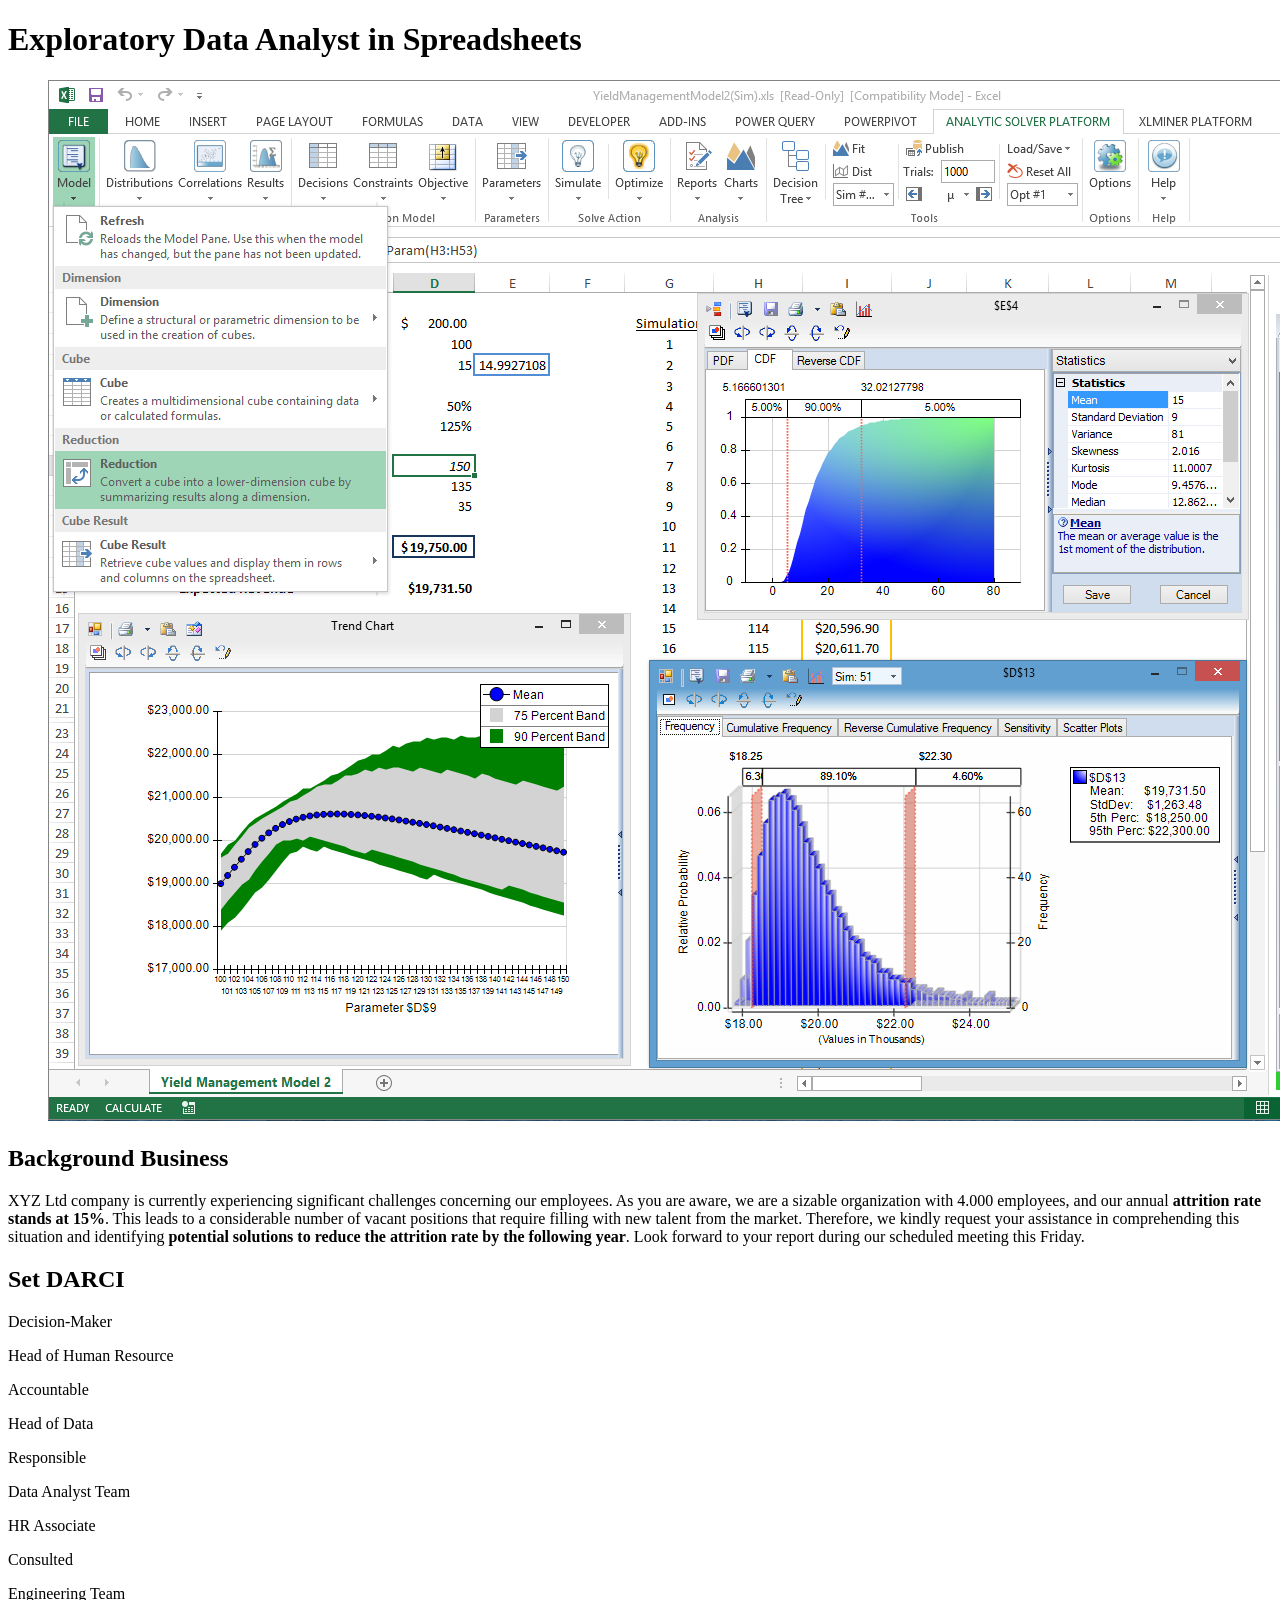
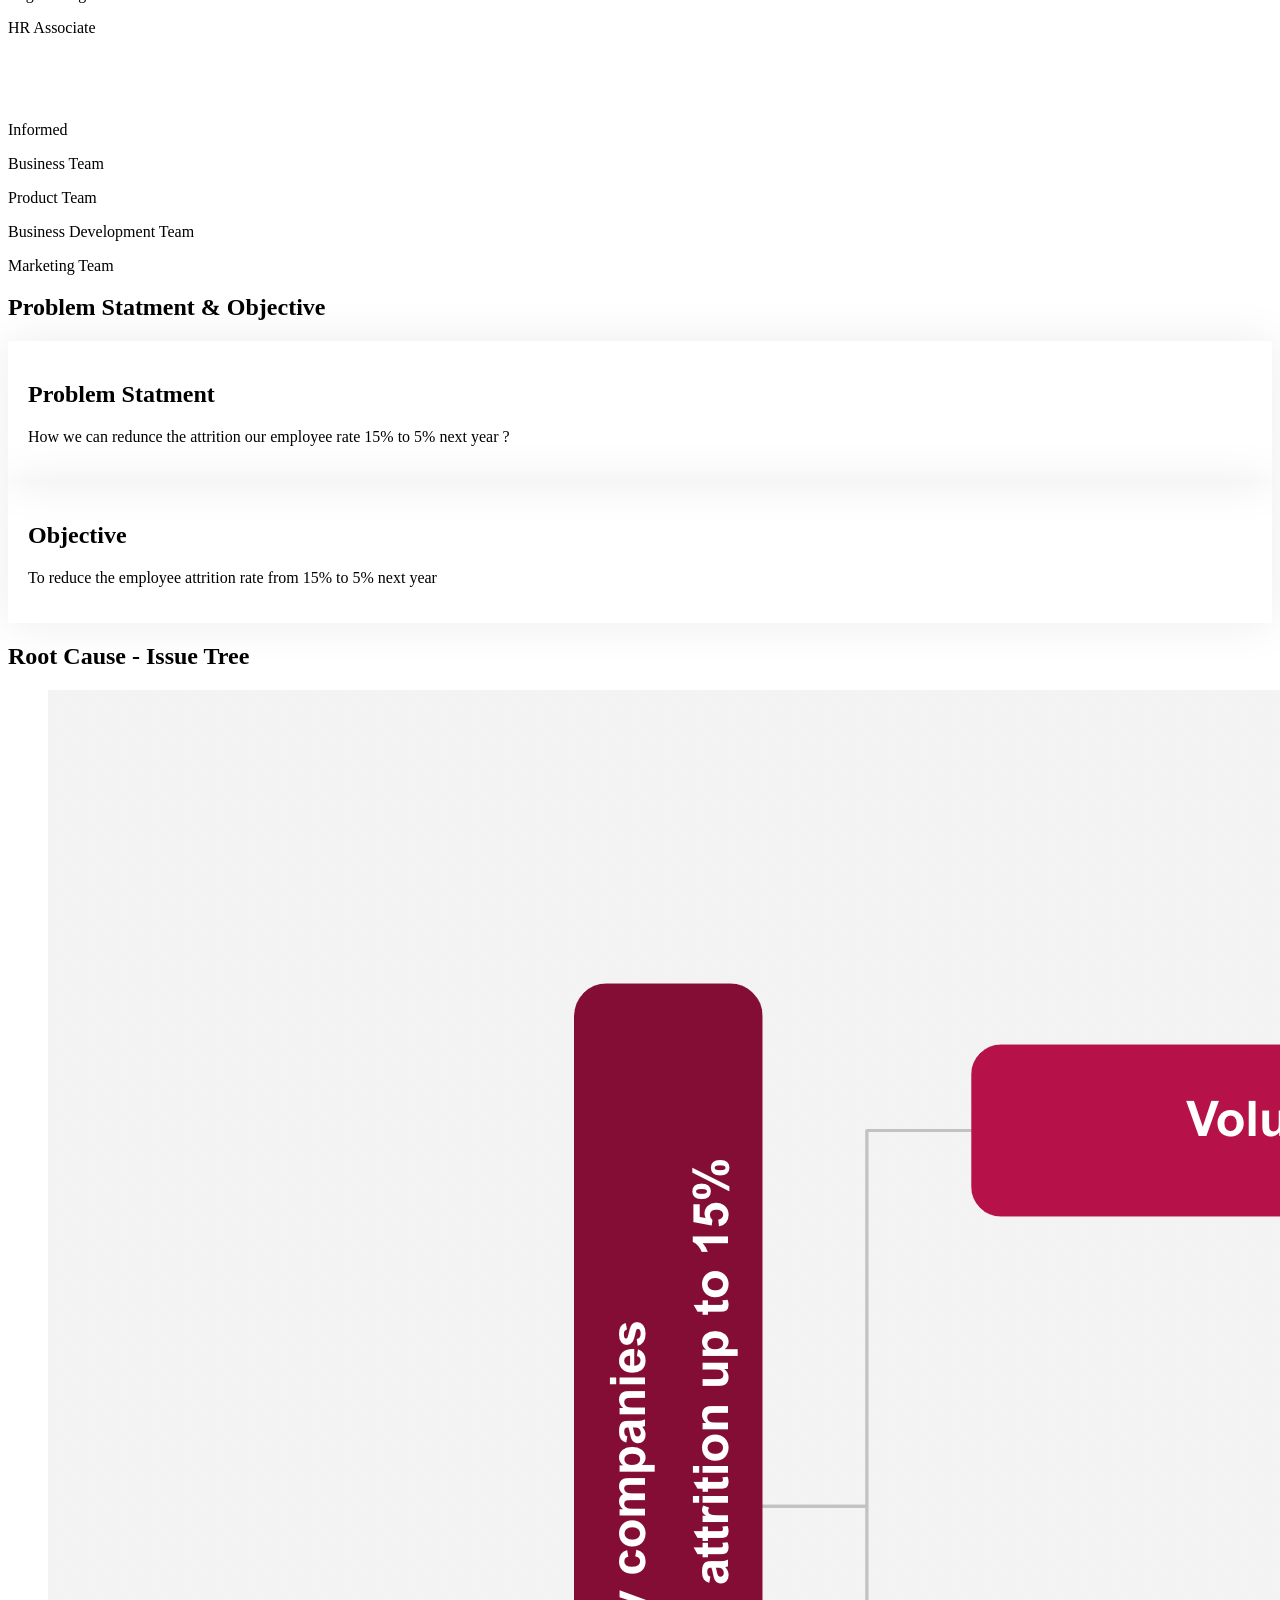
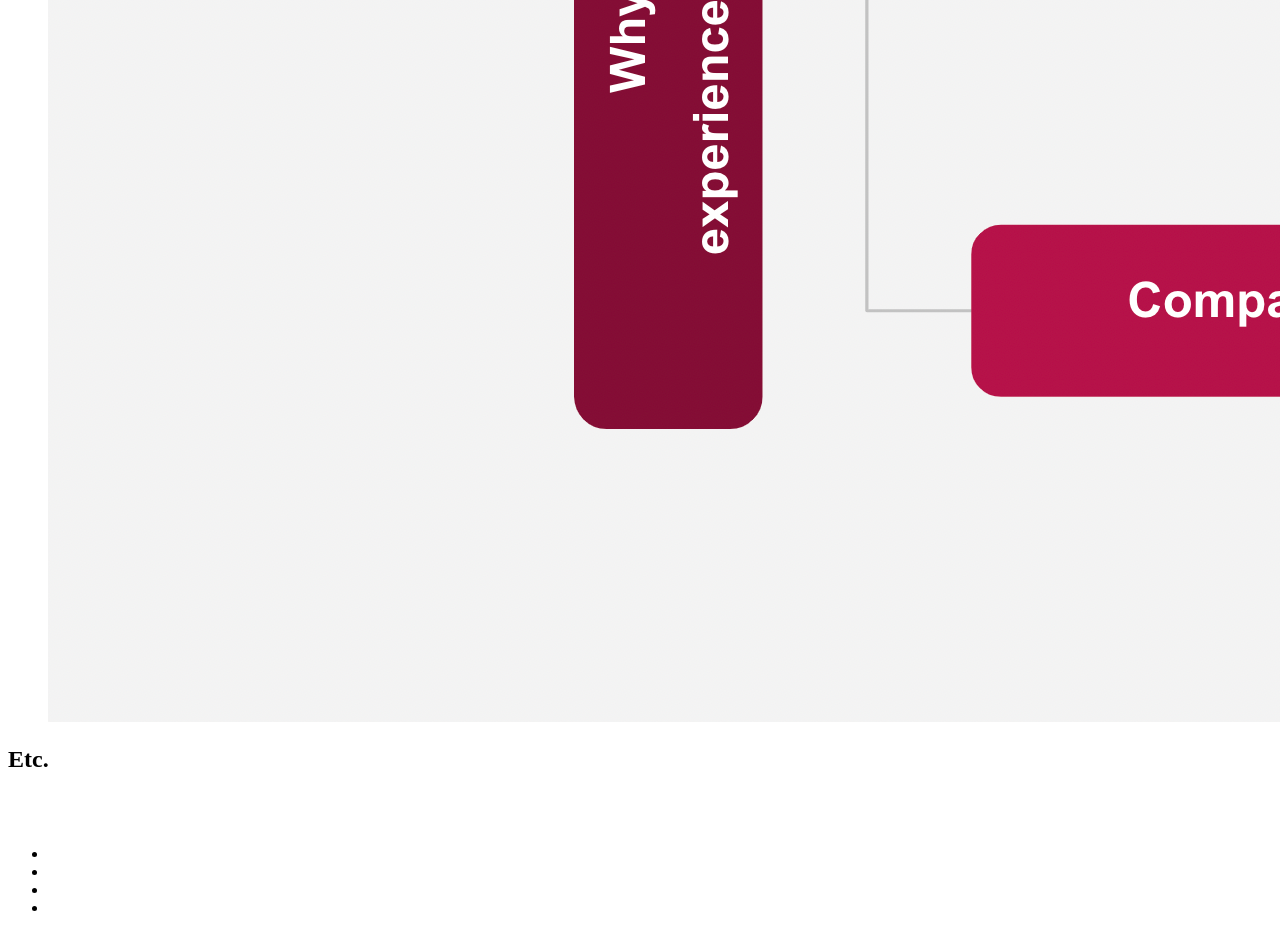
==== portfolio-detail/eda_spreadsheets.html @ 27cc3df1 "Add files via upload -rev.02" ====
<!doctype html>
<html lang="en">

<body>
		<div class="col-md-8 col-md-offset-2 portfolio-content text-center">
			<h1 class="blog-title">Exploratory Data Analyst in Spreadsheets</h1>
			<figure class="top_45 bottom_45"> 
				<img src="../images/portofolio/663923162_orig.png" alt="">
			</figure>
			<div class="section-title bottom_30"><span></span><h2>Background Business</h2></div>
			<p>XYZ Ltd company is currently experiencing significant challenges concerning our employees. As you are aware, we are a sizable organization with 4.000 employees, and our annual <b>attrition rate stands at 15%</b>. This leads to a considerable number of vacant positions that require filling with new talent from the market.

                Therefore, we kindly request your assistance in comprehending this
                situation and identifying <b>potential solutions to reduce the attrition rate by the following year</b>. Look forward to your report during our scheduled
                meeting this Friday.
			</p>
            <div class="section-title top_45 bottom_30"><span></span><h2>Set DARCI</h2></div>
            <div class="row">
                <!-- a service -->
                <div class="col-md-4 col-sm-4 col-xs-12">
                    <div class="service">
                        <div class="icon">
                            <i class="flaticon-security"></i>
                        </div>
                        <span class="title">Decision-Maker</span>
                        <p class="little-text">Head of Human Resource</p>
                    </div>
                </div>
                <!-- a service -->
                <div class="col-md-4 col-sm-4 col-xs-12">
                    <div class="service">
                        <div class="icon">
                            <i class="flaticon-approve"></i>
                        </div>
                        <span class="title">Accountable</span>
                        <p class="little-text">Head of Data</p>
                    </div>
                </div>
                <div class="col-md-4 col-sm-4 col-xs-12">
                    <div class="service">
                        <div class="icon">
                            <i class="flaticon-analysis-1"></i>
                        </div>
                        <span class="title">Responsible</span>
                        <p class="little-text">Data Analyst Team</p>
                        <p class="little-text">HR Associate</p>
                    </div>
                </div>
            </div>
            <div class="row top_15">
                <!-- a service -->
                <div class="col-md-6 col-sm-6 col-xs-12">
                    <div class="service">
                        <div class="icon">
                            <i class="flaticon-search"></i>
                        </div>
                        <span class="title">Consulted</span>
                        <p class="little-text">Engineering Team</p>
                        <p class="little-text">HR Associate</p>
                        <p class="little-text" style="color: #ffffff;">x</p>
                        <p class="little-text" style="color: #ffffff;">x</p>
                    </div>
                </div>
                <!-- a service -->
                <div class="col-md-6 col-sm-6 col-xs-12">
                    <div class="service">
                        <div class="icon">
                            <i class="flaticon-promotion"></i>
                        </div>
                        <span class="title">Informed</span>
                        <p class="little-text">Business Team</p>
                        <p class="little-text">Product Team</p>
                        <p class="little-text">Business Development Team</p>
                        <p class="little-text">Marketing Team</p>
                    </div>
                </div>
            </div>
            <div class="section-title top_45 bottom_5"><span></span><h2>Problem Statment & Objective</h2></div>
            <div class="row top_30">
                <div class="col-md-6 col-sm-6 col-xs-12">
                    <div style="box-shadow: 0px 0px 48px 0px rgba(4, 6, 4, 0.08); padding: 20px">
                        <span class="title"><div class="section-title"><span></span><h2>Problem Statment</h2></div></span>
                        <p class="little-text">How we can redunce the attrition our employee rate 15% to 5% next year ?</p>
                    </div>
                </div>
                <div class="col-md-6 col-sm-6 col-xs-12">
                    <div style="box-shadow: 0px 0px 48px 0px rgba(4, 6, 4, 0.08); padding: 20px">
                        <span class="title"><div class="section-title"><span></span><h2>Objective</h2></div></span>
                        <p class="little-text">To reduce the employee attrition rate from 15% to 5% next year</p>
                    </div>
                </div>
            </div>
            <div class="section-title top_45 bottom_5"><span></span><h2>Root Cause - Issue Tree</h2></div>
            <figure class="top_45 bottom_45"> 
				<img src="../images/assets/rootcause.png" alt="">
			</figure>
            <div class="section-title top_45 bottom_5"><span></span><h2>Etc.</h2></div>
			<br>
			<!-- <p><span>Client:</span> Tavilla Themes</p> -->
			<br>
            <div class="social-share col-md-12 bottom_60 top_15">
                <ul>
					<li><a href="https://www.instagram.com/alvicky__"><i class="fa fa-instagram" aria-hidden="true"></i></a></li>
					<li><a href="https://twitter.com/alvicky__"><i class="fa fa-twitter" aria-hidden="true"></i></a></li>
					<li><a href="mailto:muhammadvickyalhasri31@gmail.com"><i class="fa fa-paper-plane" aria-hidden="true"></i></a></li>
					<li><a href="https://www.linkedin.com/in/alvicky/"><i class="fa fa-linkedin" aria-hidden="true"></i></a></li>
				</ul>
            </div>
		</div>

</body>
</html>
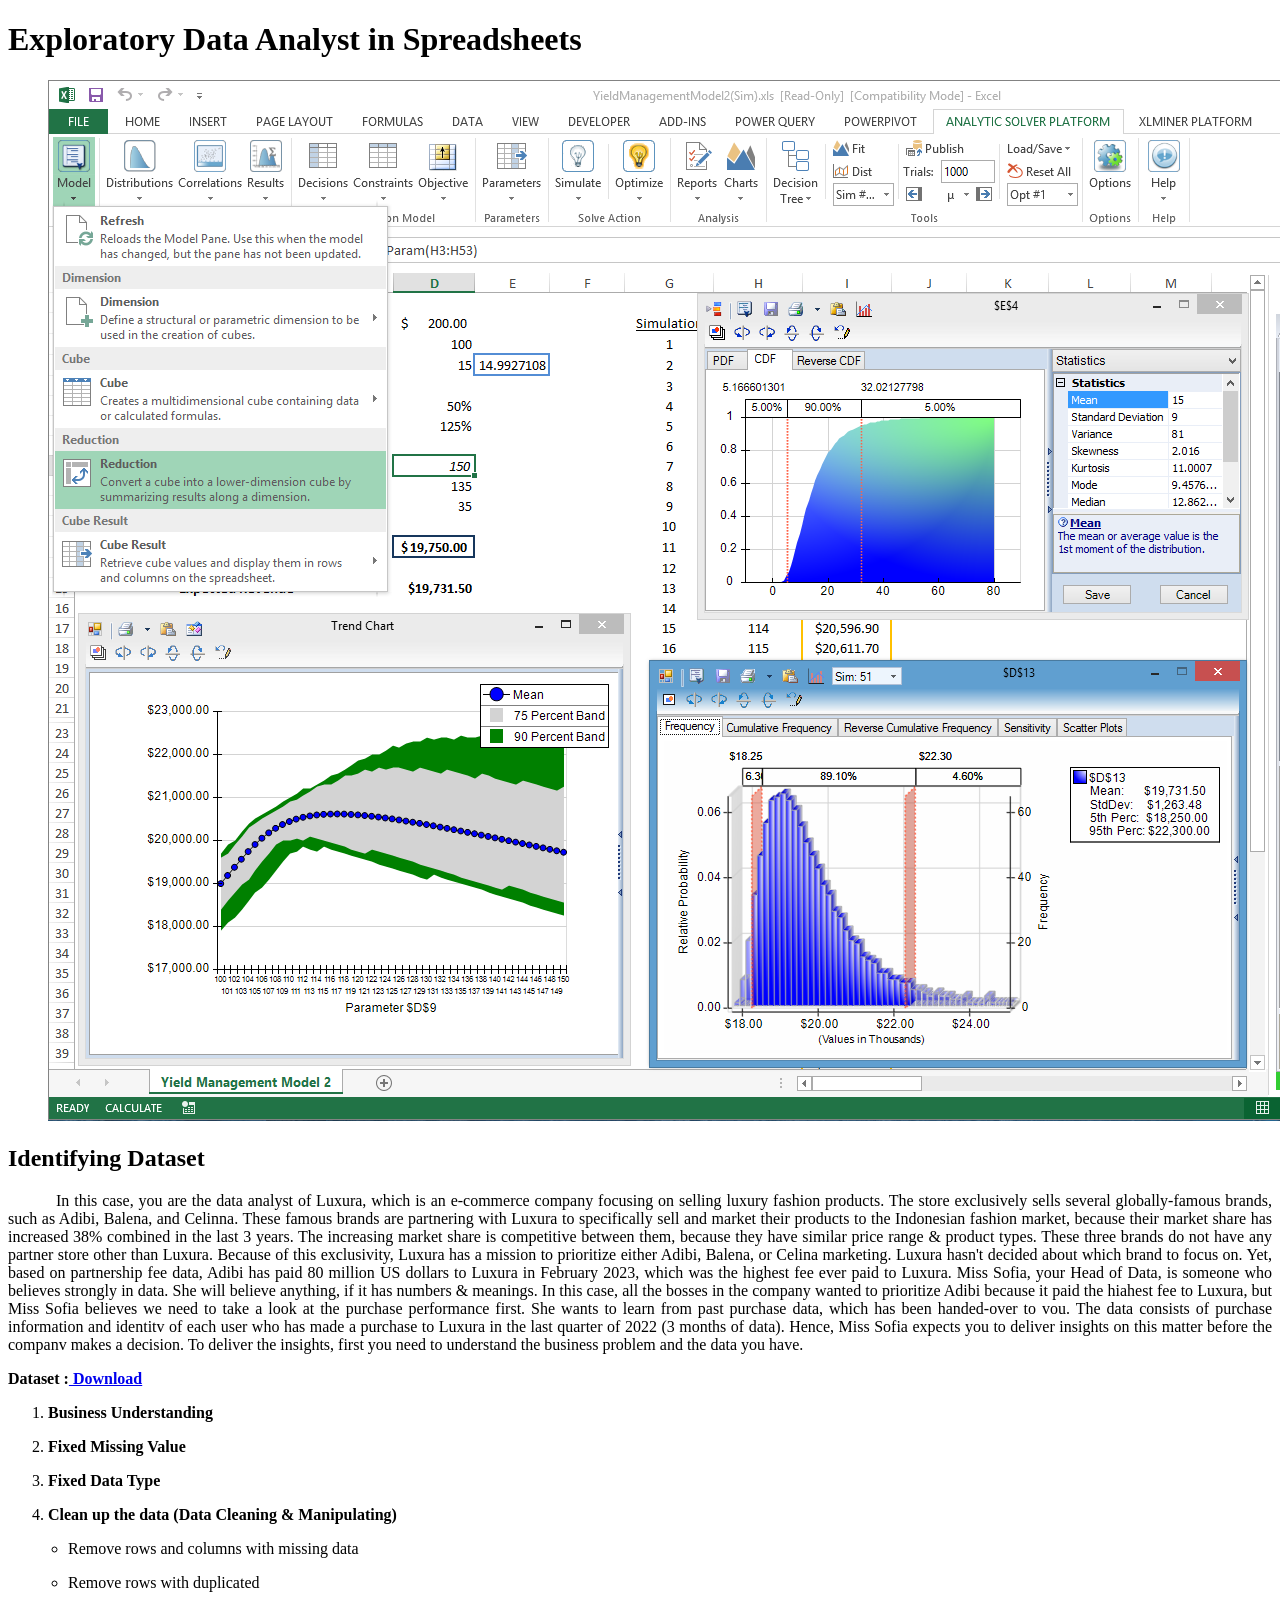
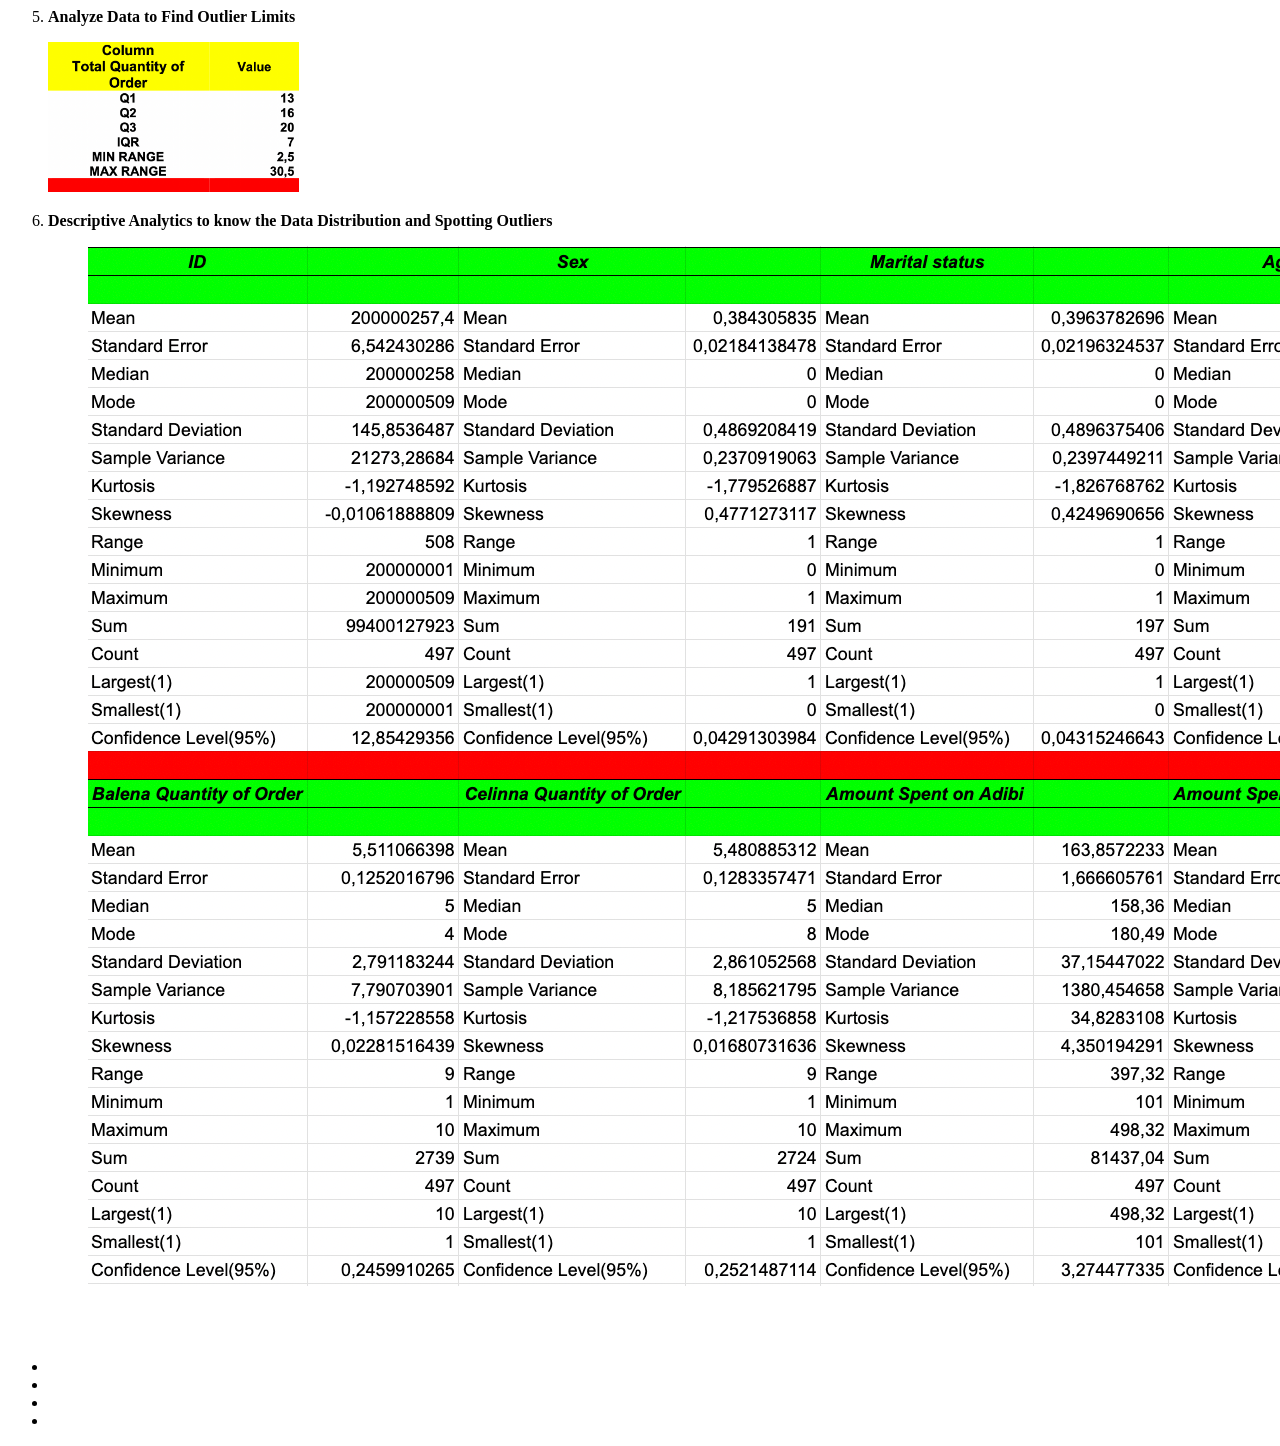
==== commit bfca8101: "Update eda_spreadsheets.html rev eda spread" ====
--- a/portfolio-detail/eda_spreadsheets.html
+++ b/portfolio-detail/eda_spreadsheets.html
@@ -9,94 +9,57 @@
 			<figure class="top_45 bottom_45"> 
 				<img src="../images/portofolio/663923162_orig.png" alt="">
 			</figure>
-			<div class="section-title bottom_30"><span></span><h2>Background Business</h2></div>
-			<p>XYZ Ltd company is currently experiencing significant challenges concerning our employees. As you are aware, we are a sizable organization with 4.000 employees, and our annual <b>attrition rate stands at 15%</b>. This leads to a considerable number of vacant positions that require filling with new talent from the market.
+			<div class="section-title bottom_30"><span></span><h2>Identifying Dataset</h2></div>
+            <p style="text-align: justify; text-indent: 0.5in;">In this case, you are the data analyst of Luxura, which is an e-commerce
+                company focusing on selling luxury fashion products. The store exclusively sells
+                several globally-famous brands, such as Adibi, Balena, and Celinna. These
+                famous brands are partnering with Luxura to specifically sell and market their
+                products to the Indonesian fashion market, because their market share has
+                increased 38% combined in the last 3 years. The increasing market share is
+                competitive between them, because they have similar price range & product
+                types. These three brands do not have any partner store other than Luxura.
+                Because of this exclusivity, Luxura has a mission to prioritize either Adibi,
+                Balena, or Celina marketing. Luxura hasn't decided about which brand to focus
+                on. Yet, based on partnership fee data, Adibi has paid 80 million US dollars to
+                Luxura in February 2023, which was the highest fee ever paid to Luxura.
+                Miss Sofia, your Head of Data, is someone who believes strongly in data.
+                She will believe anything, if it has numbers & meanings. In this case, all the
+                bosses in the company wanted to prioritize Adibi because it paid the hiahest fee
+                to Luxura, but Miss Sofia believes we need to take a look at the purchase
+                performance first. She wants to learn from past purchase data, which has been
+                handed-over to vou. The data consists of purchase information and identitv of
+                each user who has made a purchase to Luxura in the last quarter of 2022 (3
+                months of data). Hence, Miss Sofia expects you to deliver insights on this
+                matter before the companv makes a decision.
+                To deliver the insights, first you need to understand the business
+                problem and the data you have.
+                </p>
+			<!-- <p>XYZ Ltd company is currently experiencing significant challenges concerning our employees. As you are aware, we are a sizable organization with 4.000 employees, and our annual <b>attrition rate stands at 15%</b>. This leads to a considerable number of vacant positions that require filling with new talent from the market.
 
                 Therefore, we kindly request your assistance in comprehending this
                 situation and identifying <b>potential solutions to reduce the attrition rate by the following year</b>. Look forward to your report during our scheduled
                 meeting this Friday.
-			</p>
-            <div class="section-title top_45 bottom_30"><span></span><h2>Set DARCI</h2></div>
-            <div class="row">
-                <!-- a service -->
-                <div class="col-md-4 col-sm-4 col-xs-12">
-                    <div class="service">
-                        <div class="icon">
-                            <i class="flaticon-security"></i>
-                        </div>
-                        <span class="title">Decision-Maker</span>
-                        <p class="little-text">Head of Human Resource</p>
-                    </div>
-                </div>
-                <!-- a service -->
-                <div class="col-md-4 col-sm-4 col-xs-12">
-                    <div class="service">
-                        <div class="icon">
-                            <i class="flaticon-approve"></i>
-                        </div>
-                        <span class="title">Accountable</span>
-                        <p class="little-text">Head of Data</p>
-                    </div>
-                </div>
-                <div class="col-md-4 col-sm-4 col-xs-12">
-                    <div class="service">
-                        <div class="icon">
-                            <i class="flaticon-analysis-1"></i>
-                        </div>
-                        <span class="title">Responsible</span>
-                        <p class="little-text">Data Analyst Team</p>
-                        <p class="little-text">HR Associate</p>
-                    </div>
-                </div>
-            </div>
-            <div class="row top_15">
-                <!-- a service -->
-                <div class="col-md-6 col-sm-6 col-xs-12">
-                    <div class="service">
-                        <div class="icon">
-                            <i class="flaticon-search"></i>
-                        </div>
-                        <span class="title">Consulted</span>
-                        <p class="little-text">Engineering Team</p>
-                        <p class="little-text">HR Associate</p>
-                        <p class="little-text" style="color: #ffffff;">x</p>
-                        <p class="little-text" style="color: #ffffff;">x</p>
-                    </div>
-                </div>
-                <!-- a service -->
-                <div class="col-md-6 col-sm-6 col-xs-12">
-                    <div class="service">
-                        <div class="icon">
-                            <i class="flaticon-promotion"></i>
-                        </div>
-                        <span class="title">Informed</span>
-                        <p class="little-text">Business Team</p>
-                        <p class="little-text">Product Team</p>
-                        <p class="little-text">Business Development Team</p>
-                        <p class="little-text">Marketing Team</p>
-                    </div>
-                </div>
-            </div>
-            <div class="section-title top_45 bottom_5"><span></span><h2>Problem Statment & Objective</h2></div>
-            <div class="row top_30">
-                <div class="col-md-6 col-sm-6 col-xs-12">
-                    <div style="box-shadow: 0px 0px 48px 0px rgba(4, 6, 4, 0.08); padding: 20px">
-                        <span class="title"><div class="section-title"><span></span><h2>Problem Statment</h2></div></span>
-                        <p class="little-text">How we can redunce the attrition our employee rate 15% to 5% next year ?</p>
-                    </div>
-                </div>
-                <div class="col-md-6 col-sm-6 col-xs-12">
-                    <div style="box-shadow: 0px 0px 48px 0px rgba(4, 6, 4, 0.08); padding: 20px">
-                        <span class="title"><div class="section-title"><span></span><h2>Objective</h2></div></span>
-                        <p class="little-text">To reduce the employee attrition rate from 15% to 5% next year</p>
-                    </div>
-                </div>
-            </div>
-            <div class="section-title top_45 bottom_5"><span></span><h2>Root Cause - Issue Tree</h2></div>
-            <figure class="top_45 bottom_45"> 
-				<img src="../images/assets/rootcause.png" alt="">
-			</figure>
-            <div class="section-title top_45 bottom_5"><span></span><h2>Etc.</h2></div>
+			</p> -->
+            <b><p class="text-left top_15 bottom_15"><span>Dataset :</span><a href="https://docs.google.com/spreadsheets/d/105w_VP-LPHCY1UBIMBpawQU_Ilj60BWF3dByKdE8vzM/edit#gid=420626643">     Download </a></b></p>
+            <ol class="portfolio-content text-left">
+                <li><p><b>Business Understanding</b></p></li>
+                <li><p><b>Fixed Missing Value</b></p></li>
+                <li><p><b>Fixed Data Type</b></p></li>
+                <li><p><b>Clean up the data (Data Cleaning & Manipulating)</b></p></li>
+                    <ul style="text-align: left;padding-left: 20px;">
+                        <li><p>Remove rows and columns with missing data</p></li>
+                        <li><p>Remove rows with duplicated</p></li>
+                    </ul>
+                <li><p><b>Analyze Data to Find Outlier Limits</b></p></li>
+                <!-- <figure> -->
+                    <img src="../images/portofolio/outlier.png" style="height: 150px;" alt="">
+                <!-- </figure> -->
+                <li><p><b>Descriptive Analytics to know the Data Distribution and Spotting Outliers</b></p></li>
+                <figure>
+                    <img src="../images/portofolio/eda_1.png" alt="">
+                </figure>
+            </ol>
+            
 			<br>
 			<!-- <p><span>Client:</span> Tavilla Themes</p> -->
 			<br>
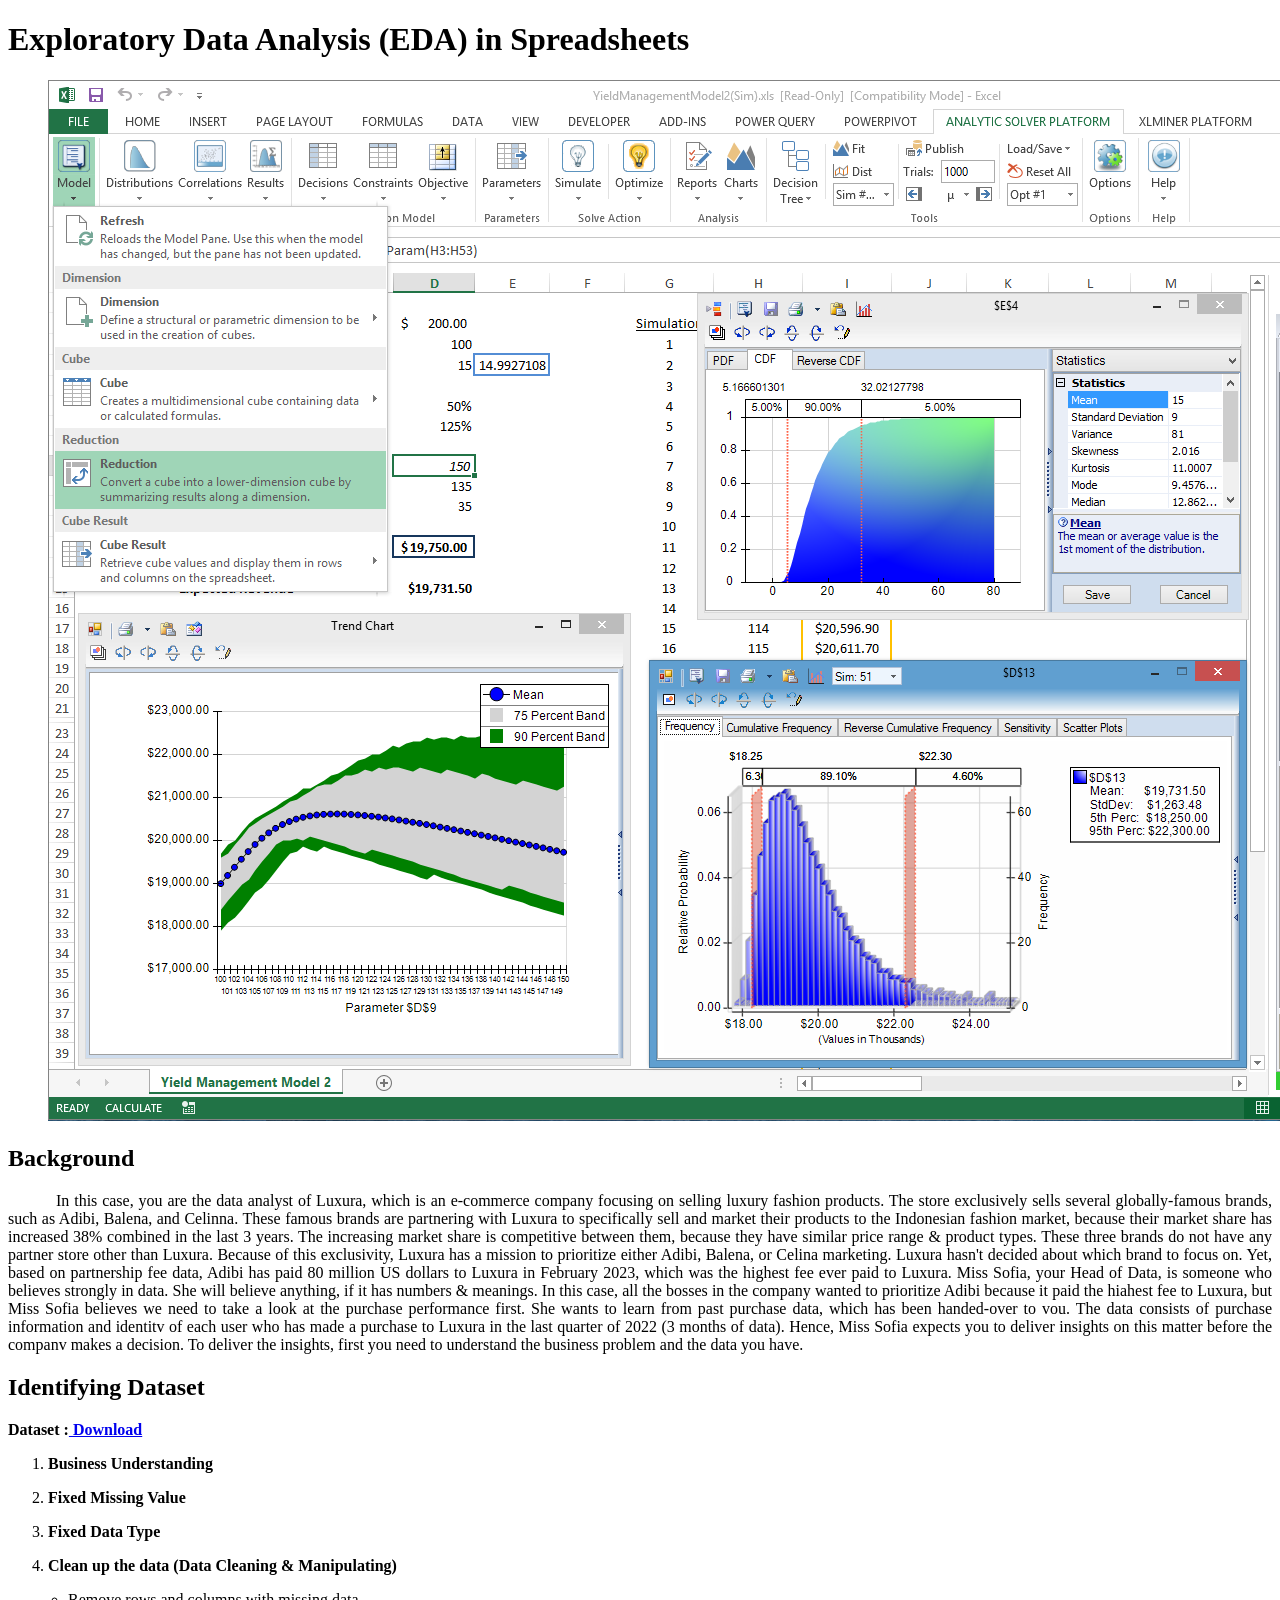
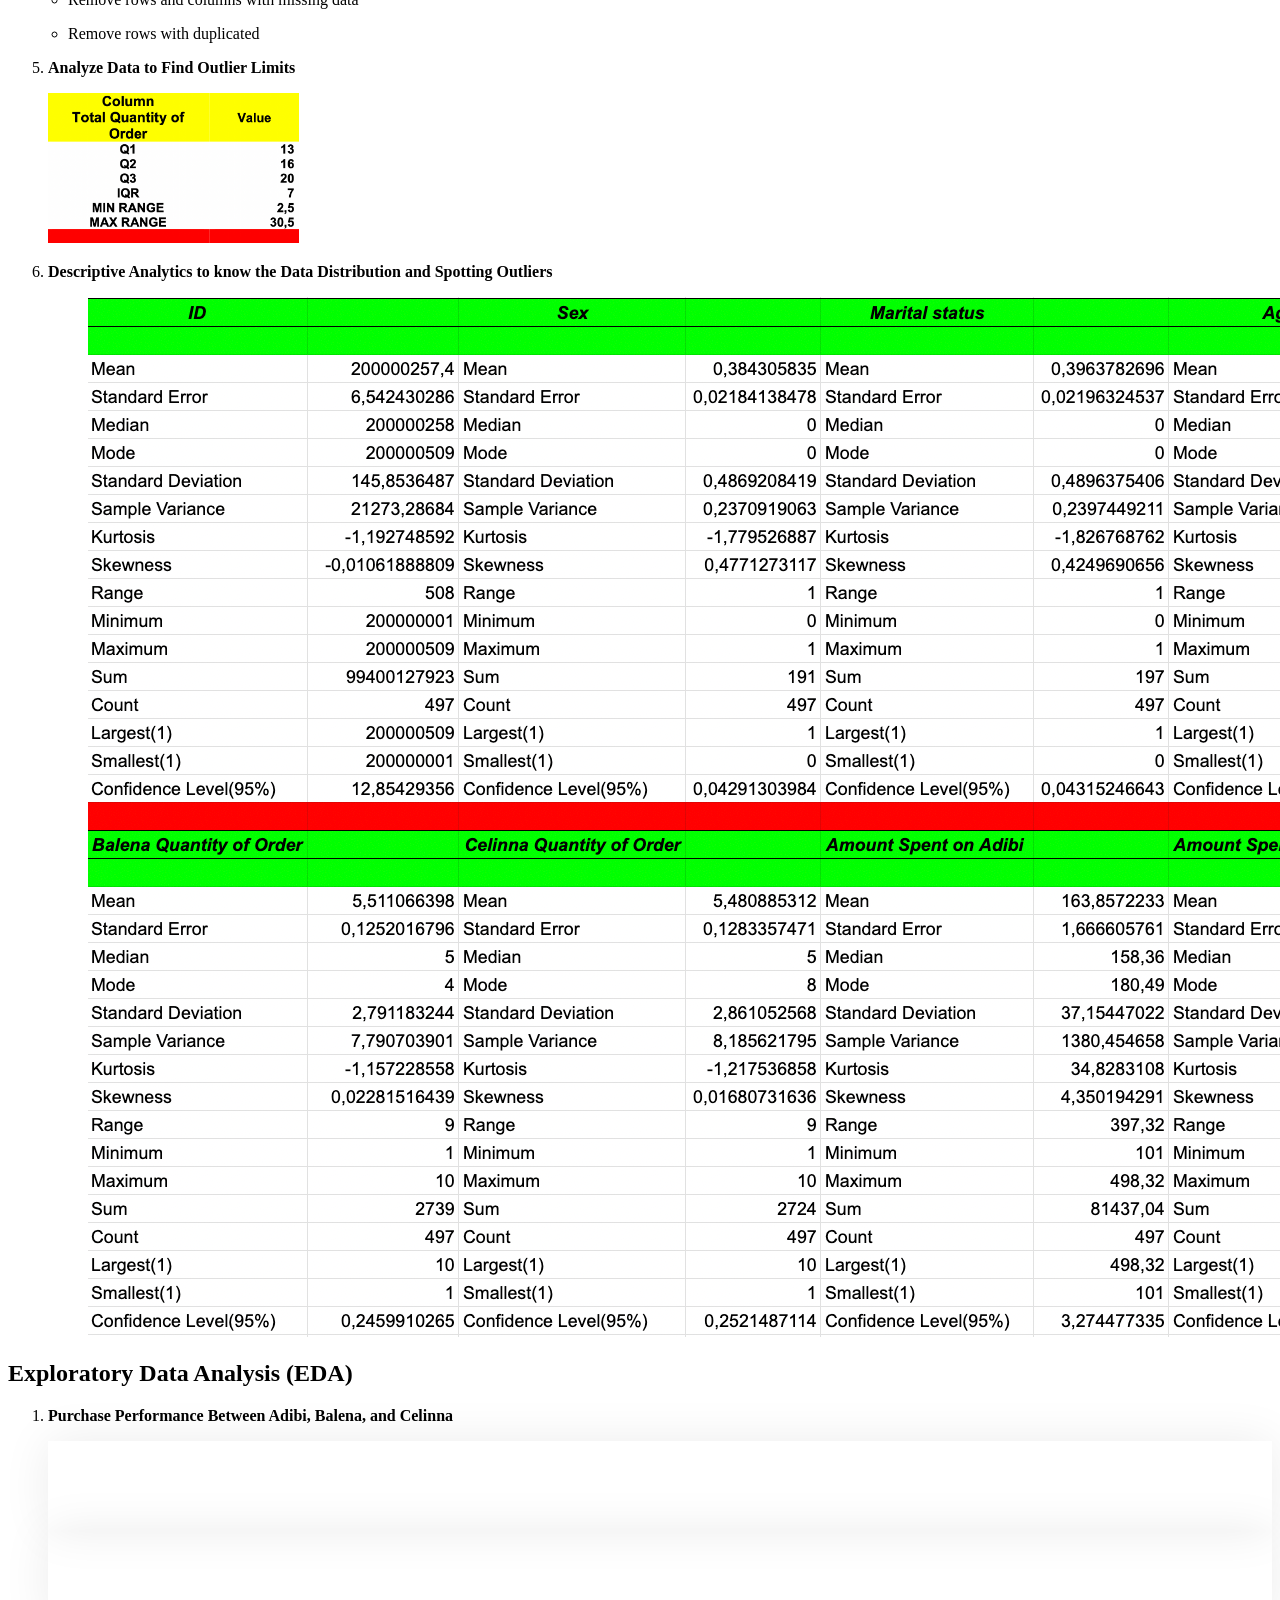
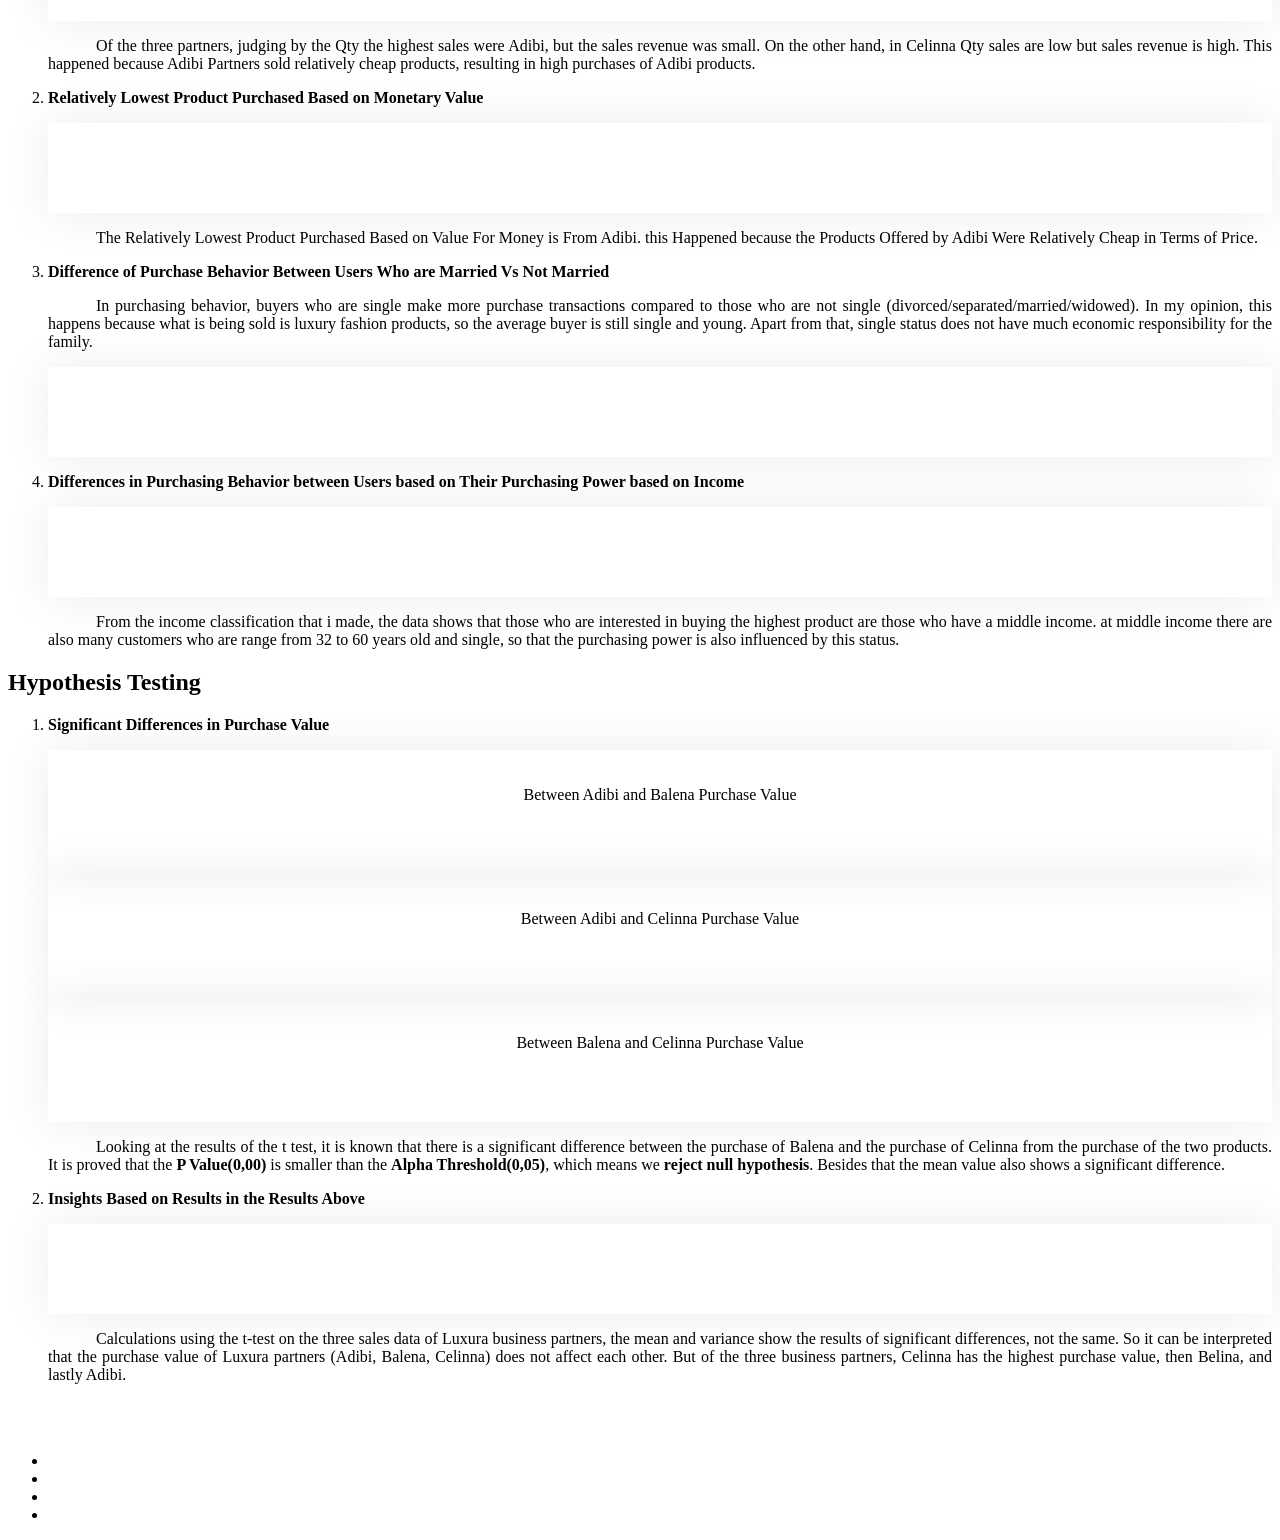
==== commit 55fb516f: "Add files via upload" ====
--- a/portfolio-detail/eda_spreadsheets.html
+++ b/portfolio-detail/eda_spreadsheets.html
@@ -5,11 +5,11 @@
 
 <body>
 		<div class="col-md-8 col-md-offset-2 portfolio-content text-center">
-			<h1 class="blog-title">Exploratory Data Analyst in Spreadsheets</h1>
+			<h1 class="blog-title">Exploratory Data Analysis (EDA) in Spreadsheets</h1>
 			<figure class="top_45 bottom_45"> 
 				<img src="../images/portofolio/663923162_orig.png" alt="">
 			</figure>
-			<div class="section-title bottom_30"><span></span><h2>Identifying Dataset</h2></div>
+			<div class="section-title bottom_30"><span></span><h2>Background</h2></div>
             <p style="text-align: justify; text-indent: 0.5in;">In this case, you are the data analyst of Luxura, which is an e-commerce
                 company focusing on selling luxury fashion products. The store exclusively sells
                 several globally-famous brands, such as Adibi, Balena, and Celinna. These
@@ -34,12 +34,7 @@
                 To deliver the insights, first you need to understand the business
                 problem and the data you have.
                 </p>
-			<!-- <p>XYZ Ltd company is currently experiencing significant challenges concerning our employees. As you are aware, we are a sizable organization with 4.000 employees, and our annual <b>attrition rate stands at 15%</b>. This leads to a considerable number of vacant positions that require filling with new talent from the market.
-
-                Therefore, we kindly request your assistance in comprehending this
-                situation and identifying <b>potential solutions to reduce the attrition rate by the following year</b>. Look forward to your report during our scheduled
-                meeting this Friday.
-			</p> -->
+            <div class="section-title bottom_15"><span></span><h2>Identifying Dataset</h2></div>
             <b><p class="text-left top_15 bottom_15"><span>Dataset :</span><a href="https://docs.google.com/spreadsheets/d/105w_VP-LPHCY1UBIMBpawQU_Ilj60BWF3dByKdE8vzM/edit#gid=420626643">     Download </a></b></p>
             <ol class="portfolio-content text-left">
                 <li><p><b>Business Understanding</b></p></li>
@@ -60,6 +55,98 @@
                 </figure>
             </ol>
             
+            <div class="section-title top_30 bottom_30"><span></span><h2>Exploratory Data Analysis (EDA)</h2></div>
+            <ol class="portfolio-content text-left">
+                <li><p><b>Purchase Performance Between Adibi, Balena, and Celinna</b></p></li>
+                <div class="row">
+                    <div class="col-md-6 col-sm-6 col-xs-12">
+                        <div style="box-shadow: 0px 0px 48px 0px rgba(4, 6, 4, 0.08); padding: 20px">
+                            <figure><img src="../images/portofolio/sales1.png" alt=""></figure>
+                        </div>
+                    </div>
+                    <div class="col-md-6 col-sm-6 col-xs-12">
+                        <div style="box-shadow: 0px 0px 48px 0px rgba(4, 6, 4, 0.08); padding: 20px">
+                            <figure><img src="../images/portofolio/sales2.png" alt=""></figure>
+                        </div>
+                    </div>                                        
+                </div>
+                <p style="text-align: justify; text-indent: 0.5in;">Of the three partners, judging by the Qty the highest sales were Adibi, but the sales revenue was small. On the other hand, in Celinna Qty sales are low but sales revenue is high. This happened because Adibi Partners sold relatively cheap products, resulting in high purchases of Adibi products.</p>                
+                <li><p><b>Relatively Lowest Product Purchased Based on Monetary Value</b></p></li>
+                <div class="row">
+                    <div class="col-md-6 col-sm-6 col-xs-12">
+                        <div style="box-shadow: 0px 0px 48px 0px rgba(4, 6, 4, 0.08); padding: 20px">
+                            <figure><img src="../images/portofolio/purchase.png" alt=""></figure>
+                        </div>
+                    </div>
+                    <div class="col-md-6 col-sm-6 col-xs-12">                        
+                            <p style="text-align: justify; text-indent: 0.5in;">The Relatively Lowest Product Purchased Based on Value For Money is From Adibi. this Happened because the Products Offered by Adibi Were Relatively Cheap in Terms of Price.</p>
+                    </div>                                        
+                </div>
+                <li><p><b>Difference of Purchase Behavior Between Users Who are Married Vs Not Married</b></p></li>
+                <div class="row">
+                    <div class="col-md-6 col-sm-6 col-xs-12">
+                        <p style="text-align: justify; text-indent: 0.5in;">In purchasing behavior, buyers who are single make more purchase transactions compared to those who are not single (divorced/separated/married/widowed). In my opinion, this happens because what is being sold is luxury fashion products, so the average buyer is still single and young. Apart from that, single status does not have much economic responsibility for the family.</p>                        
+                    </div>
+                    <div class="col-md-6 col-sm-6 col-xs-12">                        
+                        <div style="box-shadow: 0px 0px 48px 0px rgba(4, 6, 4, 0.08); padding: 20px">
+                            <figure><img src="../images/portofolio/marital_status.png" alt=""></figure>
+                        </div>
+                    </div>                                        
+                </div>
+                <li><p><b>Differences in Purchasing Behavior between Users based on Their Purchasing Power based on Income</b></p></li>
+                <div class="row">
+                    <div class="col-md-6 col-sm-6 col-xs-12">                        
+                        <div style="box-shadow: 0px 0px 48px 0px rgba(4, 6, 4, 0.08); padding: 20px">
+                            <figure><img src="../images/portofolio/income.png" alt=""></figure>
+                        </div>
+                    </div>  
+                    <div class="col-md-6 col-sm-6 col-xs-12">
+                        <p style="text-align: justify; text-indent: 0.5in;">From the income classification that i made, the data shows that those who are interested in buying the highest product are those who have a middle income. at middle income there are also many customers who are range from 32 to 60 years old and single, so that the purchasing power is also influenced by this status.</p>                        
+                    </div>                                                          
+                </div>         
+            </ol>
+
+            <div class="section-title top_30 bottom_30"><span></span><h2>Hypothesis Testing</h2></div>
+            <ol class="portfolio-content text-left">
+                <li><p><b>Significant Differences in Purchase Value</b></p></li>
+                <div class="row">
+                    <div class="col-md-6 col-sm-6 col-xs-12">                        
+                        <div style="box-shadow: 0px 0px 48px 0px rgba(4, 6, 4, 0.08); padding: 20px">
+                            <p style="text-align: center;">Between Adibi and Balena Purchase Value</p>
+                            <figure><img src="../images/portofolio/eda_t_test.png" alt=""></figure>
+                        </div>                        
+                    </div>
+                    <div class="col-md-6 col-sm-6 col-xs-12">                        
+                        <div style="box-shadow: 0px 0px 48px 0px rgba(4, 6, 4, 0.08); padding: 20px">
+                            <p style="text-align: center;">Between Adibi and Celinna Purchase Value</p>
+                            <figure><img src="../images/portofolio/eda_ac_p.png" alt=""></figure>
+                        </div>                        
+                    </div>                                       
+                </div> 
+                <div class="row">
+                    <div class="col-md-6 col-sm-6 col-xs-12">
+                        <div style="box-shadow: 0px 0px 48px 0px rgba(4, 6, 4, 0.08); padding: 20px">
+                            <p style="text-align: center;">Between Balena and Celinna Purchase Value</p>
+                            <figure><img src="../images/portofolio/eda_bc_p.png" alt=""></figure>
+                        </div>
+                    </div>
+                    <div class="col-md-6 col-sm-6 col-xs-12">
+                        <p style="text-align: justify; text-indent: 0.5in;">Looking at the results of the t test, it is known that there is a significant difference between the purchase of Balena and the purchase of Celinna from the purchase of the two products. It is proved that the <b>P Value(0,00)</b> is smaller than the <b>Alpha Threshold(0,05)</b>, which means we <b>reject null hypothesis</b>. Besides that the mean value also shows a significant difference.</p>                
+                    </div>    
+                                                       
+                </div>                                
+                <li><p><b>Insights Based on Results in the Results Above</b></p></li>
+                <div class="row">
+                    <div class="col-md-12 col-sm-12 col-xs-12">
+                        <div style="box-shadow: 0px 0px 48px 0px rgba(4, 6, 4, 0.08); padding: 20px">
+                            <figure><img src="../images/portofolio/eda_spread_insight.png" alt=""></figure>
+                        </div>
+                    </div>
+                    <div class="col-md-12 col-sm-12 col-xs-12">
+                        <p style="text-align: justify; text-indent: 0.5in;">Calculations using the t-test on the three sales data of Luxura business partners, the mean and variance show the results of significant differences, not the same. So it can be interpreted that the purchase value of Luxura partners (Adibi, Balena, Celinna) does not affect each other. But of the three business partners, Celinna has the highest purchase value, then Belina, and lastly Adibi.</p>         
+                    </div>                                        
+                </div> 
+            </ol>
 			<br>
 			<!-- <p><span>Client:</span> Tavilla Themes</p> -->
 			<br>
